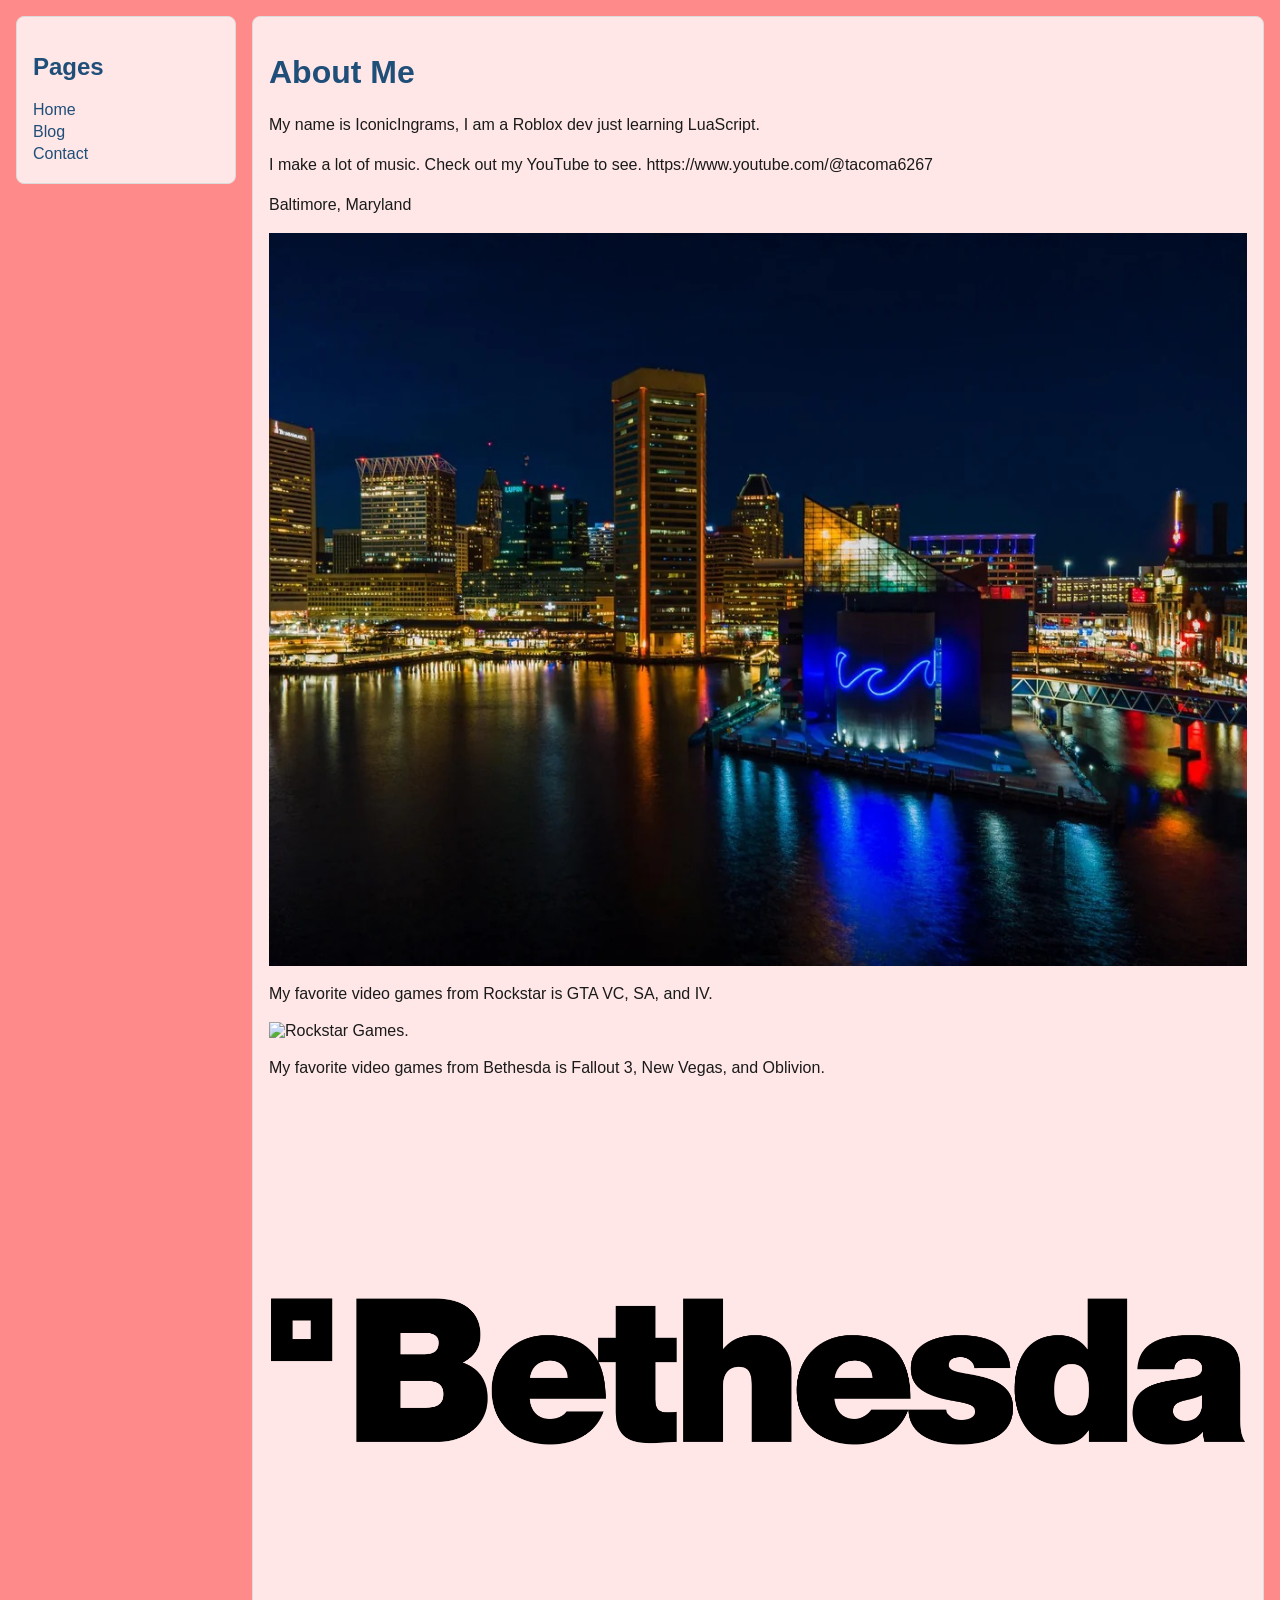
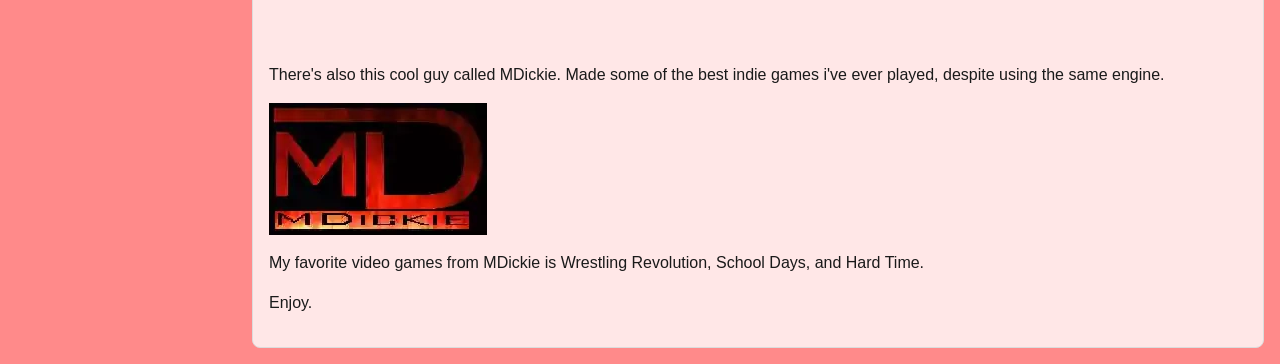
==== about.html @ 4ce90d0f "cfjkfnkguhgbuid" ====
<!DOCTYPE html>
<html>
<head>
    <title>About - IconicIngrams</title>
    <link rel="stylesheet" href="styles.css">
</head>
<body>
    <div class="wrapper">
        <aside class="sidebar">
            <h2>Pages</h2>
            <a href="index.html">Home</a>            
            <a href="blog.html">Blog</a>
            <a href="contact.html">Contact</a>
        </aside>

        <main class="main-content">
            <h1>About Me</h1>
            <p>My name is IconicIngrams, I am a Roblox dev just learning LuaScript.</p>
            <p>I make a lot of music. Check out my YouTube to see. https://www.youtube.com/@tacoma6267</p>
            <p>Baltimore, Maryland</p>
            <img src="images/harbur.jpg" alt="Harbor.">
            <p>My favorite video games from Rockstar is GTA VC, SA, and IV.</p>
            <img src="images/rockstar.jpg" alt="Rockstar Games.">
            <p>My favorite video games from Bethesda is Fallout 3, New Vegas, and Oblivion.</p>
            <img src="images/bethesda.jpg" alt="Bethesda.">
            <p>There's also this cool guy called MDickie. Made some of the best indie games i've ever played, despite using the same engine.</p>
            <img src="images/mdickie.jpg" alt="MDickie.">
            <p>My favorite video games from MDickie is Wrestling Revolution, School Days, and Hard Time.</p>
            <p>Enjoy.</p>
        </main>
    </div>
</body>
</html>
---- styles.css ----
body {
    font-family: Arial, sans-serif;
    margin: 0;
    padding: 1rem;
    background: #ff7777da;
    color: #1a1a1a;
}

h1, h2 {
    color: #1f4e79;
}

p {
    line-height: 1.5;
}

img {
    max-width: 100%;
    height: auto;
    display: block;
    margin: 0.5rem 0;
}

.wrapper {
    display: grid;
    grid-template-columns: 220px 1fr;
    gap: 1rem;
}

.sidebar {
    background: #ffffffcc;
    border: 1px solid #dcdcdc;
    border-radius: 8px;
    padding: 1rem;
    height: fit-content;
}

.sidebar a {
    display: block;
    color: #1f4e79;
    text-decoration: none;
    margin: 0.25rem 0;
}

.sidebar a:hover {
    text-decoration: underline;
}

.main-content {
    background: #ffffffcc;
    border: 1px solid #dcdcdc;
    border-radius: 8px;
    padding: 1rem;
}
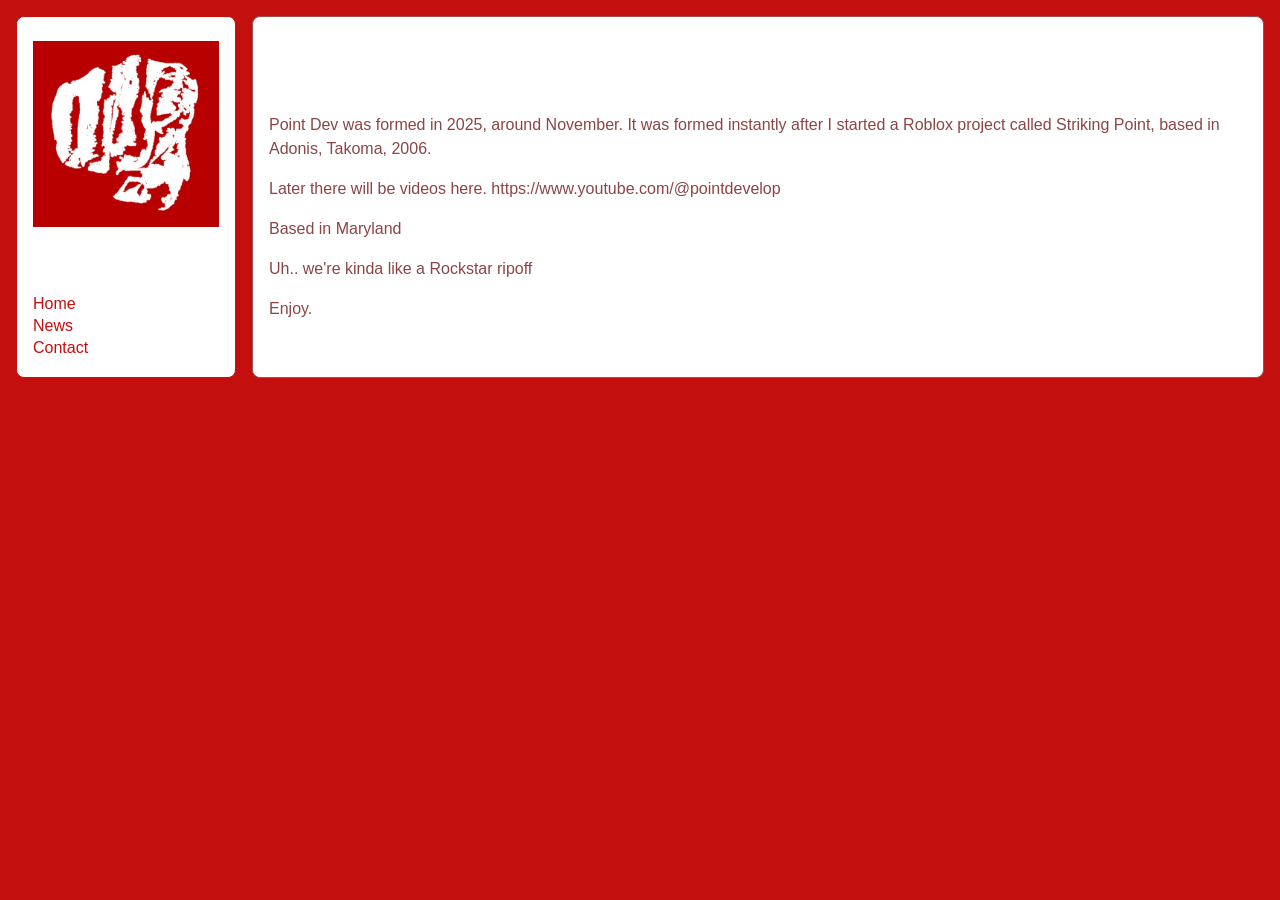
==== commit b61af389: "Update about.html" ====
--- a/about.html
+++ b/about.html
@@ -1,31 +1,26 @@
 <!DOCTYPE html>
 <html>
 <head>
-    <title>About - IconicIngrams</title>
+    <title>About Point Dev...</title>
     <link rel="stylesheet" href="styles.css">
 </head>
 <body>
     <div class="wrapper">
         <aside class="sidebar">
+            <img src="images/PointDev logo.jpg" alt="PointDev logo, should be loaded" class="sidebar-img">
+
             <h2>Pages</h2>
             <a href="index.html">Home</a>            
-            <a href="blog.html">Blog</a>
+            <a href="news.html">News</a>
             <a href="contact.html">Contact</a>
         </aside>
 
         <main class="main-content">
-            <h1>About Me</h1>
-            <p>My name is IconicIngrams, I am a Roblox dev just learning LuaScript.</p>
-            <p>I make a lot of music. Check out my YouTube to see. https://www.youtube.com/@tacoma6267</p>
-            <p>Baltimore, Maryland</p>
-            <img src="images/harbur.jpg" alt="Harbor.">
-            <p>My favorite video games from Rockstar is GTA VC, SA, and IV.</p>
-            <img src="images/rockstar.jpg" alt="Rockstar Games.">
-            <p>My favorite video games from Bethesda is Fallout 3, New Vegas, and Oblivion.</p>
-            <img src="images/bethesda.jpg" alt="Bethesda.">
-            <p>There's also this cool guy called MDickie. Made some of the best indie games i've ever played, despite using the same engine.</p>
-            <img src="images/mdickie.jpg" alt="MDickie.">
-            <p>My favorite video games from MDickie is Wrestling Revolution, School Days, and Hard Time.</p>
+            <h1>About</h1>
+            <p>Point Dev was formed in 2025, around November. It was formed instantly after I started a Roblox project called Striking Point, based in Adonis, Takoma, 2006.</p>
+            <p>Later there will be videos here. https://www.youtube.com/@pointdevelop</p>
+            <p>Based in Maryland</p>
+            <p>Uh.. we're kinda like a Rockstar ripoff</p>
             <p>Enjoy.</p>
         </main>
     </div>
--- a/styles.css
+++ b/styles.css
@@ -2,12 +2,12 @@
     font-family: Arial, sans-serif;
     margin: 0;
     padding: 1rem;
-    background: #ff7777da;
-    color: #1a1a1a;
+    background: #c40f0f;
+    color: #8c4545;
 }
 
 h1, h2 {
-    color: #1f4e79;
+    color: #ffffff;
 }
 
 p {
@@ -28,8 +28,8 @@
 }
 
 .sidebar {
-    background: #ffffffcc;
-    border: 1px solid #dcdcdc;
+    background: #ffffff;
+    border: 1px solid #c40f0f;
     border-radius: 8px;
     padding: 1rem;
     height: fit-content;
@@ -37,7 +37,7 @@
 
 .sidebar a {
     display: block;
-    color: #1f4e79;
+    color: #c40f0f;
     text-decoration: none;
     margin: 0.25rem 0;
 }
@@ -47,8 +47,8 @@
 }
 
 .main-content {
-    background: #ffffffcc;
-    border: 1px solid #dcdcdc;
+    background: #ffffff;
+    border: 1px solid #9e5252;
     border-radius: 8px;
     padding: 1rem;
 }
